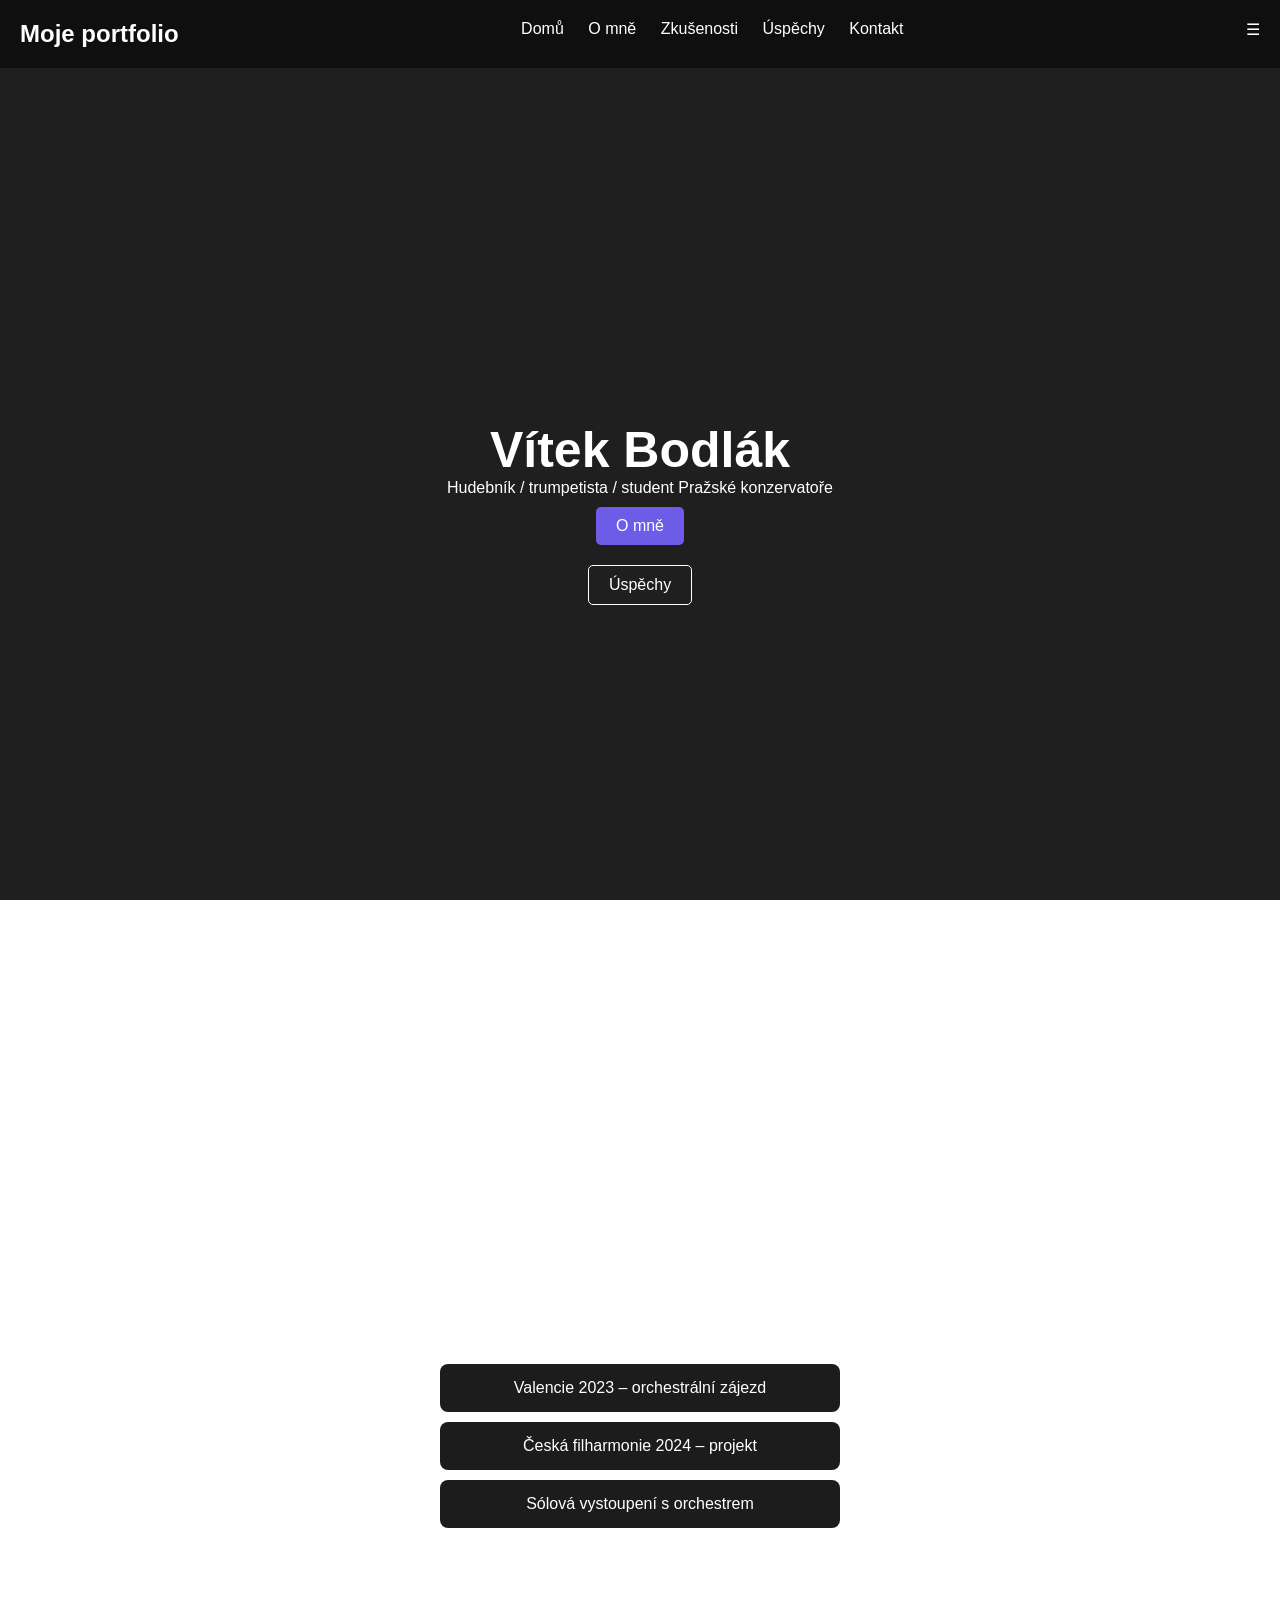
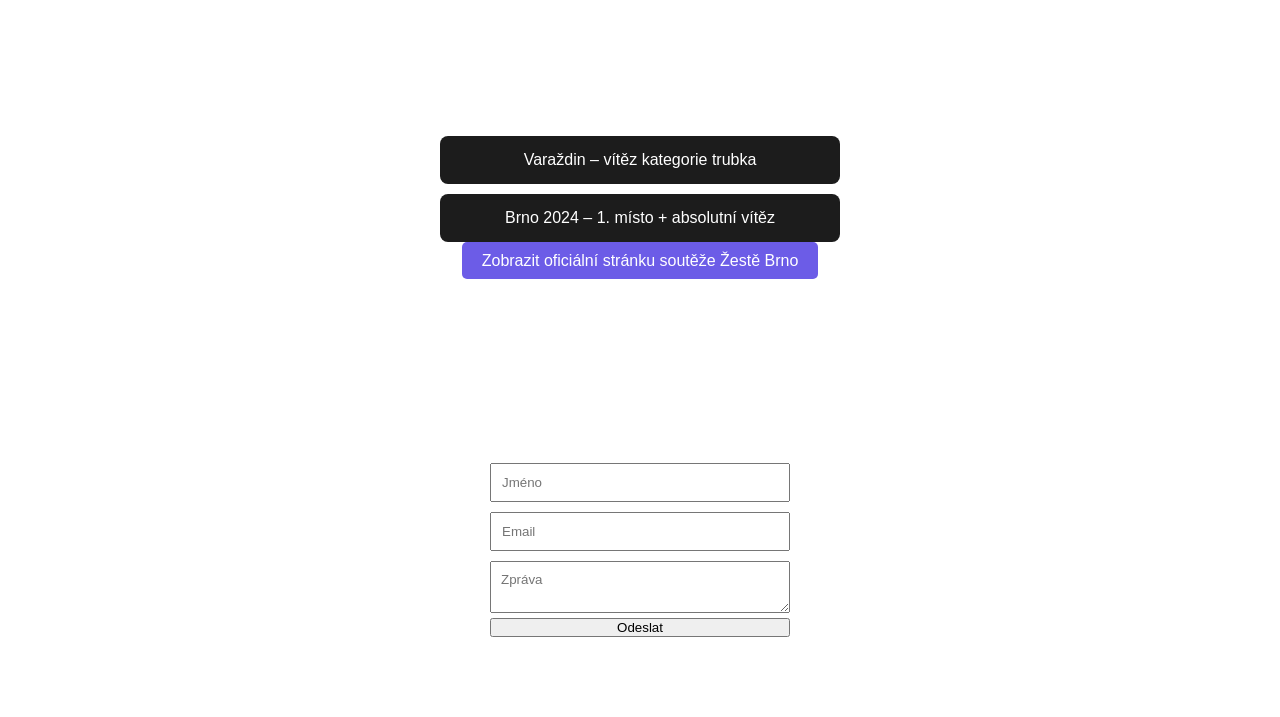
==== Osobní portfolio/index.html @ 236d6286 "up" ====
<!DOCTYPE html>
<html lang="cs">
<head>
  <meta charset="UTF-8">
  <meta name="viewport" content="width=device-width, initial-scale=1.0">
  <title>Osobní portfolio</title>
  <link rel="stylesheet" href="style.css">
</head>
<body>

<header>
  <h2>Moje portfolio</h2>
  <nav id="nav">
    <a href="#home">Domů</a>
    <a href="#about">O mně</a>
    <a href="#experience">Zkušenosti</a>
    <a href="#achievements">Úspěchy</a>
    <a href="#contact">Kontakt</a>
  </nav>
  <div class="menu" id="menu">☰</div>
</header>

<section id="home" class="hero">
  <h1>Vítek Bodlák</h1>
  <p>Hudebník / trumpetista / student Pražské konzervatoře</p>
  <a href="#about" class="btn">O mně</a>
  <a href="#achievements" class="btn outline">Úspěchy</a>
</section>

<section id="about" class="section">
  <h2>O mně</h2>
  <p>
    Hudbě a hře na trubku se věnuji od dětství. Postupně se pro mě hudba stala hlavní součástí života a vedla mě ke studiu na konzervatoři v Praze, kde dále rozvíjím svou techniku, interpretaci a hudební cit.

Během studia získávám zkušenosti jak v sólové, tak i orchestrální hře. Měl jsem možnost vystoupit jako sólista s Moravskou filharmonií Olomouc a zúčastnit se koncertního zájezdu ve Valencii. Významnou zkušeností pro mě byl také projekt s Českou filharmonií, který mi přiblížil profesionální hudební prostředí.

Ve volném čase se zajímám o sport, především o fotbal a dění kolem klubu SK Sigma Olomouc. Sleduji i zápasy hokejové NHL, ale především kluby s českými hokejovými hvězdami.
  </p>
</section>

<section id="experience" class="section">
  <h2>Zkušenosti</h2>

  <div class="card">Valencie 2023 – orchestrální zájezd</div>
  <div class="card">Česká filharmonie 2024 – projekt</div>
  <div class="card">Sólová vystoupení s orchestrem</div>
</section>

<section id="achievements" class="section">
  <h2>Úspěchy</h2>

  <div class="card">Varaždin – vítěz kategorie trubka</div>
  <div class="card">Brno 2024 – 1. místo + absolutní vítěz</div>
    <a href="https://zestebrno.cz/" target="_blank" class="btn">
    Zobrazit oficiální stránku soutěže Žestě Brno
  </a>
</section>

<section id="contact" class="section">
  <h2>Kontakt</h2>

  <form>
    <input type="text" placeholder="Jméno">
    <input type="email" placeholder="Email">
    <textarea placeholder="Zpráva"></textarea>
    <button type="submit">Odeslat</button>
  </form>
</section>

<script src="script.js"></script>
<div class="notes">
  <span>𝄞</span>
  <span>♪</span>
  <span>♫</span>
  <span>𝄢</span>
  <span>♪</span>
  <span>♫</span>
</div>
</body>
</html>
---- Osobní portfolio/style.css ----
* {
  margin: 0;
  padding: 0;
  box-sizing: border-box;
  font-family: Arial;
  scroll-behavior: smooth;
}

body {
  background: 
    linear-gradient(rgba(0,0,0,0.88), rgba(0,0,0,0.88)),
    url("https://images.unsplash.com/photo-1513883049090-d0b7439799bf?auto=format&fit=crop&w=1600&q=80");
  background-size: cover;
  background-position: center;
  background-attachment: fixed;
  color: white;
}

/* HEADER */
header {
  display: flex;
  justify-content: space-between;
  padding: 20px;
  position: fixed;
  width: 100%;
  background: #0f0f0f;
}

nav a {
  color: white;
  margin: 0 10px;
  text-decoration: none;
}

/* HERO */
.hero {
  height: 100vh;
  display: flex;
  flex-direction: column;
  justify-content: center;
  align-items: center;
  text-align: center;
}

.hero h1 {
  font-size: 50px;
}

.btn {
  margin: 10px;
  padding: 10px 20px;
  background: #6c5ce7;
  color: white;
  text-decoration: none;
  border-radius: 5px;
}

.btn.outline {
  background: transparent;
  border: 1px solid white;
}

/* SECTIONS */
.section {
  padding: 80px 20px;
  text-align: center;
}

.card {
  background: #1c1c1c;
  padding: 15px;
  margin: 10px auto;
  max-width: 400px;
  border-radius: 8px;
}

/* FORM */
form {
  display: flex;
  flex-direction: column;
  max-width: 300px;
  margin: auto;
}

input, textarea {
  margin: 5px 0;
  padding: 10px;
}
.section, header, .hero {
  position: relative;
  z-index: 2;
}
/* ANIMOVANÉ NOTY */
.notes {
  position: fixed;
  top: 0;
  left: 0;
  width: 100%;
  height: 100%;
  pointer-events: none;
  overflow: hidden;
  z-index: 0;
}

.notes span {
  position: absolute;
  top: -50px;
  color: white;
  font-size: 24px;
  opacity: 0.15;
  animation: fall linear infinite;
}

/* různé pozice a rychlosti */
.notes span:nth-child(1) { left: 10%; animation-duration: 8s; font-size: 30px; }
.notes span:nth-child(2) { left: 25%; animation-duration: 6s; }
.notes span:nth-child(3) { left: 40%; animation-duration: 10s; font-size: 35px; }
.notes span:nth-child(4) { left: 60%; animation-duration: 7s; }
.notes span:nth-child(5) { left: 75%; animation-duration: 9s; }
.notes span:nth-child(6) { left: 90%; animation-duration: 5s; font-size: 28px; }

@keyframes fall {
  0% {
    transform: translateY(-50px) rotate(0deg);
  }
  100% {
    transform: translateY(110vh) rotate(360deg);
  }
}
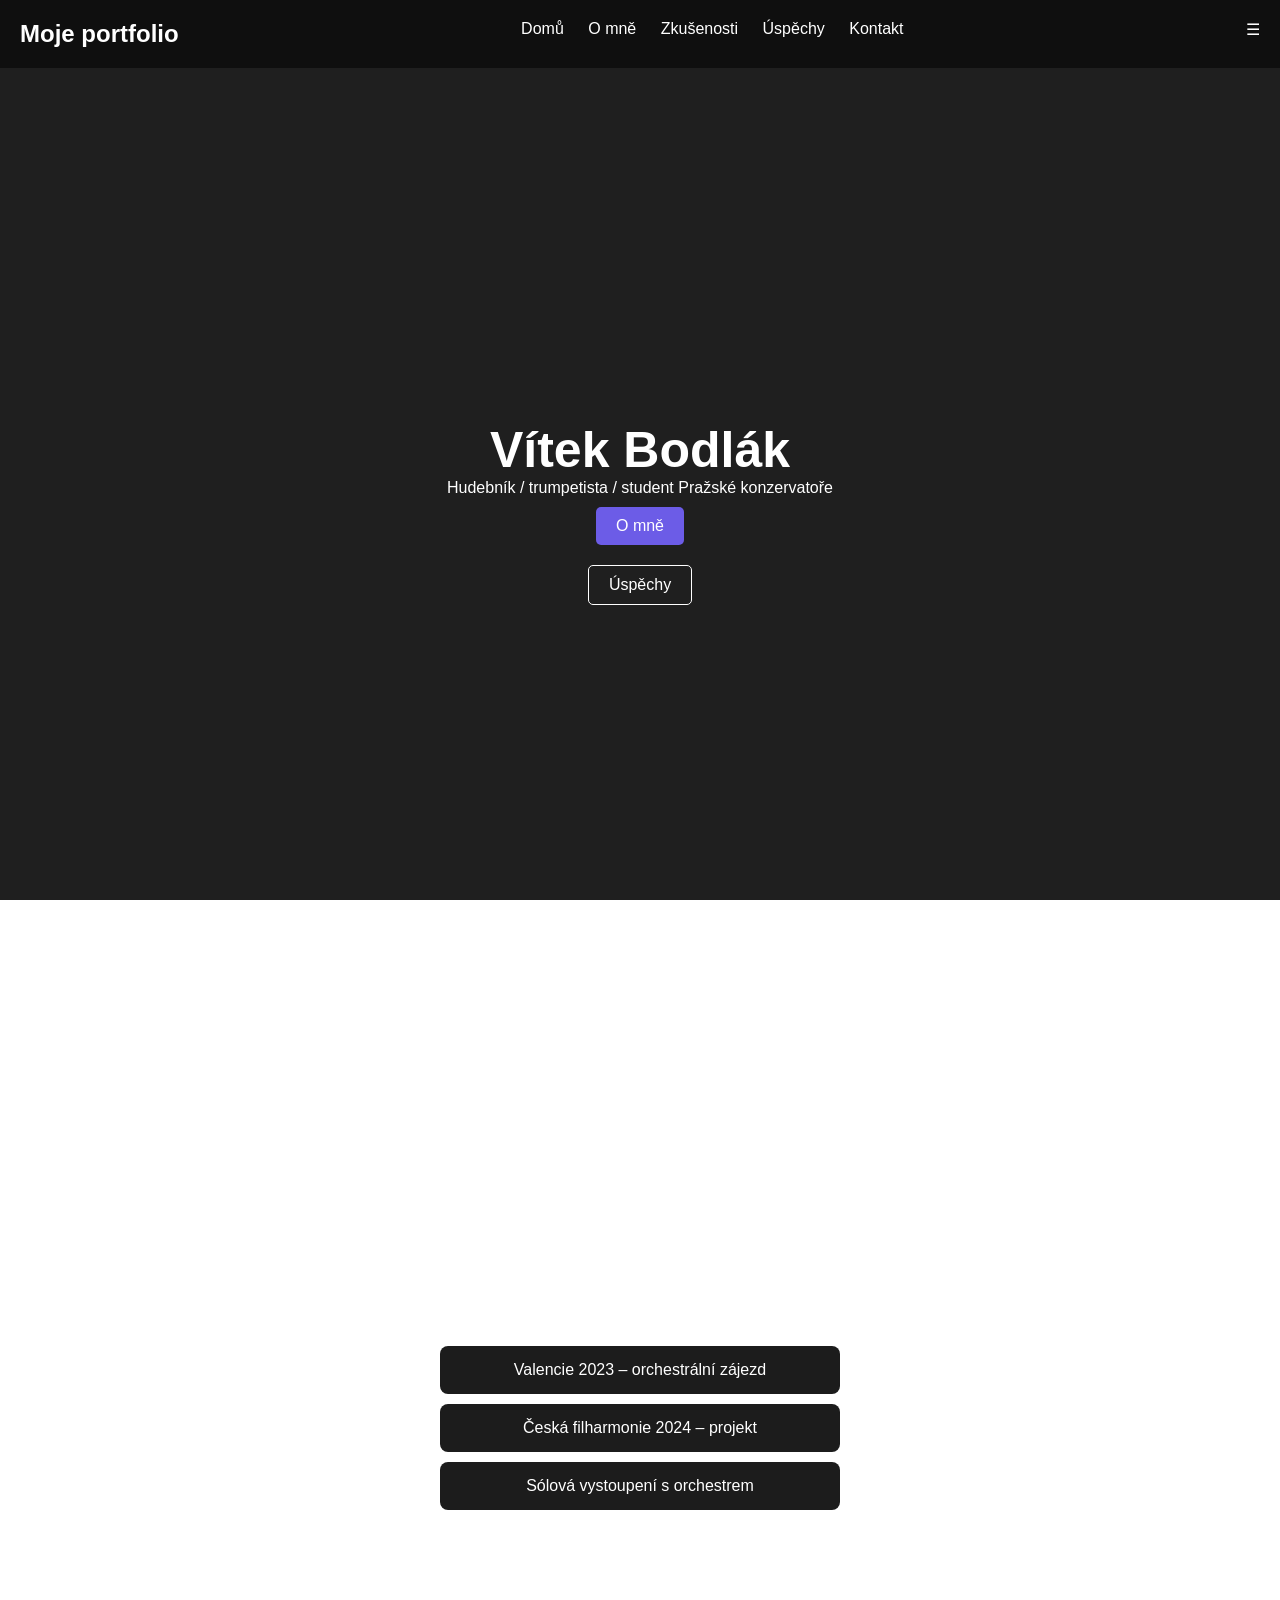
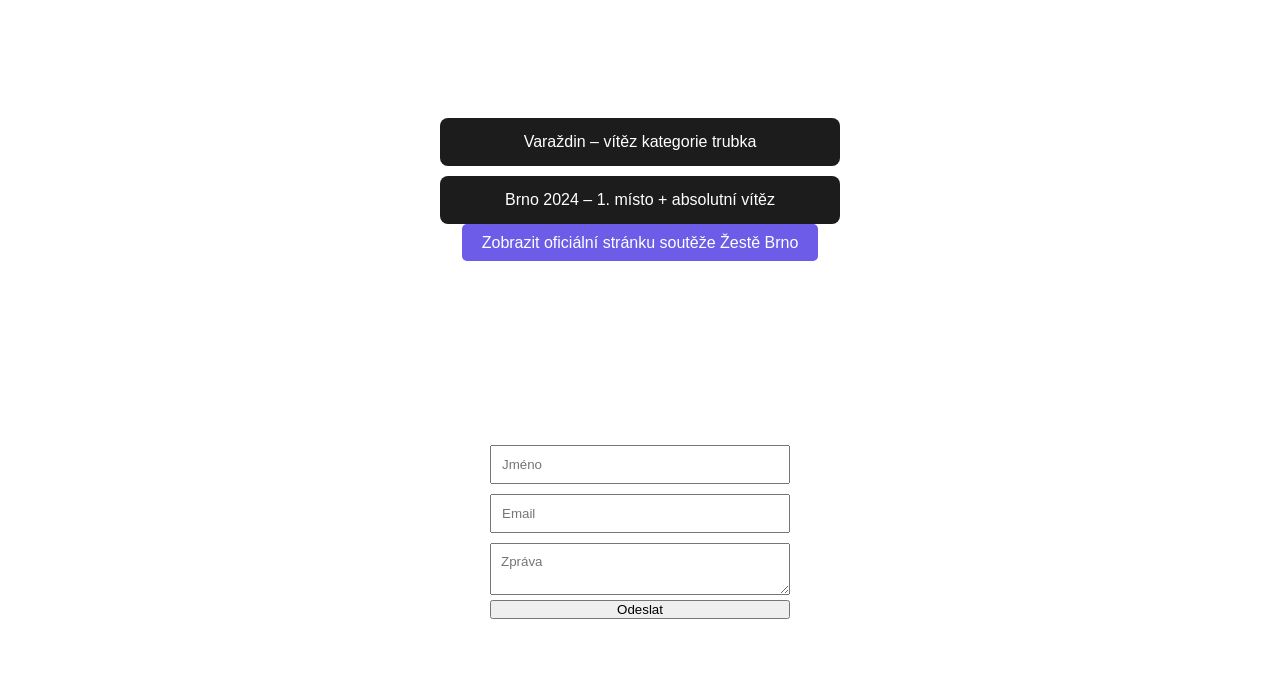
==== commit 03bb8ce3: "up" ====
--- a/Osobní portfolio/index.html
+++ b/Osobní portfolio/index.html
@@ -32,7 +32,7 @@
   <p>
     Hudbě a hře na trubku se věnuji od dětství. Postupně se pro mě hudba stala hlavní součástí života a vedla mě ke studiu na konzervatoři v Praze, kde dále rozvíjím svou techniku, interpretaci a hudební cit.
 
-Během studia získávám zkušenosti jak v sólové, tak i orchestrální hře. Měl jsem možnost vystoupit jako sólista s Moravskou filharmonií Olomouc a zúčastnit se koncertního zájezdu ve Valencii. Významnou zkušeností pro mě byl také projekt s Českou filharmonií, který mi přiblížil profesionální hudební prostředí.
+Během studia získávám zkušenosti jak v sólové, tak i orchestrální hře. Měl jsem možnost vystoupit jako sólista s Moravskou filharmonií a zúčastnit se koncertního zájezdu ve Valencii. Významnou zkušeností pro mě byl také projekt s Českou filharmonií, který mi přiblížil profesionální hudební prostředí.
 
 Ve volném čase se zajímám o sport, především o fotbal a dění kolem klubu SK Sigma Olomouc. Sleduji i zápasy hokejové NHL, ale především kluby s českými hokejovými hvězdami.
   </p>
